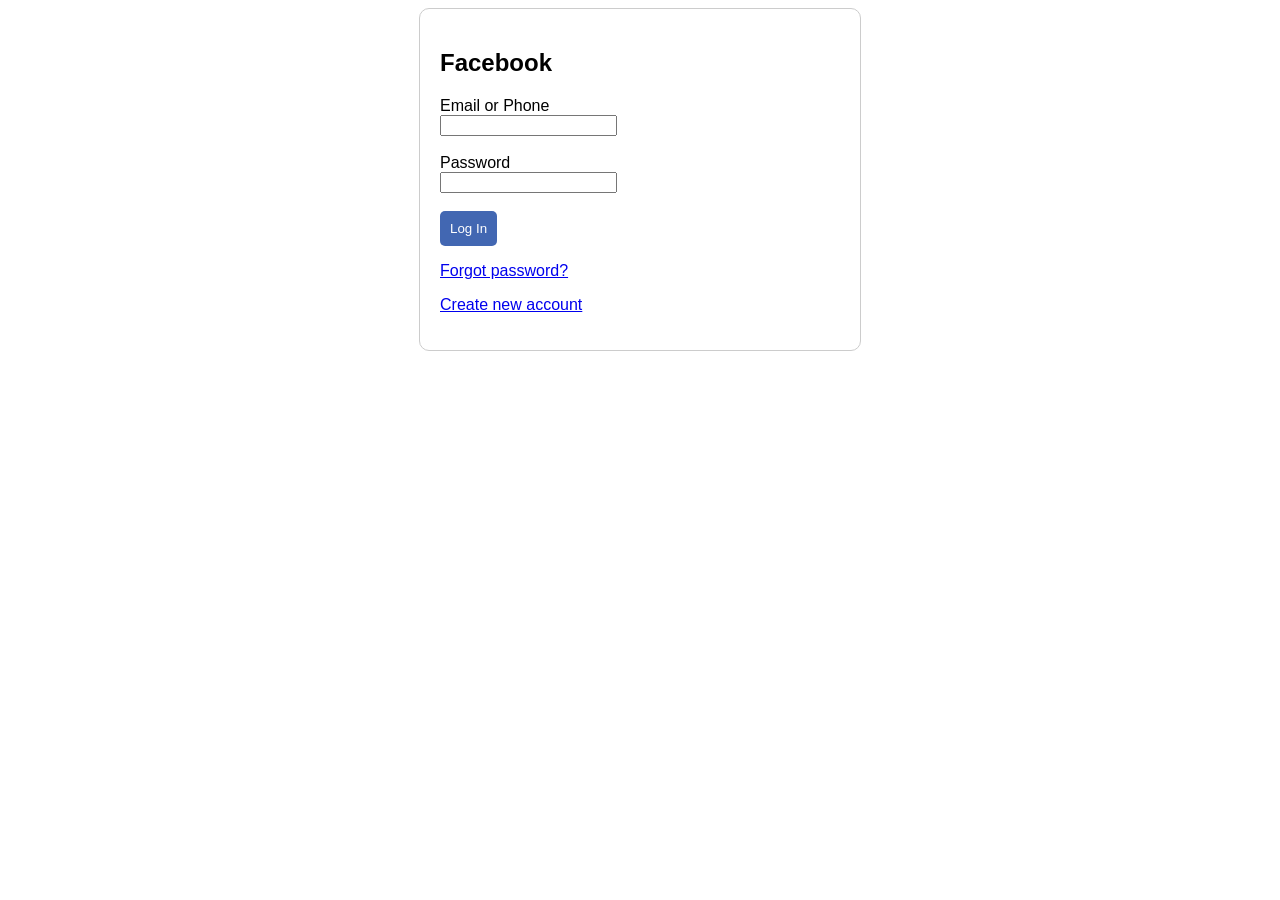
==== index.html @ ba663f90 "Create index.html file for Facebook-like login page" ====
<!DOCTYPE html>
<html lang="en">
<head>
    <meta charset="UTF-8">
    <meta name="viewport" content="width=device-width, initial-scale=1.0">
    <title>Login - Facebook</title>
    <style>
        body {font-family: Arial, sans-serif;}
        .login-container {max-width: 400px; margin: auto; padding: 20px; border: 1px solid #ccc; border-radius: 10px;}
        .login-btn {background-color: #4267B2; color: white; padding: 10px; border: none; border-radius: 5px; cursor: pointer;}
        .login-btn:hover {background-color: #365899;}
    </style>
</head>
<body>
    <div class="login-container">
        <h2>Facebook</h2>
        <form>
            <div>
                <label for="email">Email or Phone</label><br>
                <input type="text" id="email" name="email" required><br><br>
            </div>
            <div>
                <label for="password">Password</label><br>
                <input type="password" id="password" name="password" required><br><br>
            </div>
            <button type="submit" class="login-btn">Log In</button>
        </form>
        <p><a href="#">Forgot password?</a></p>
        <p><a href="#">Create new account</a></p>
    </div>
</body>
</html>
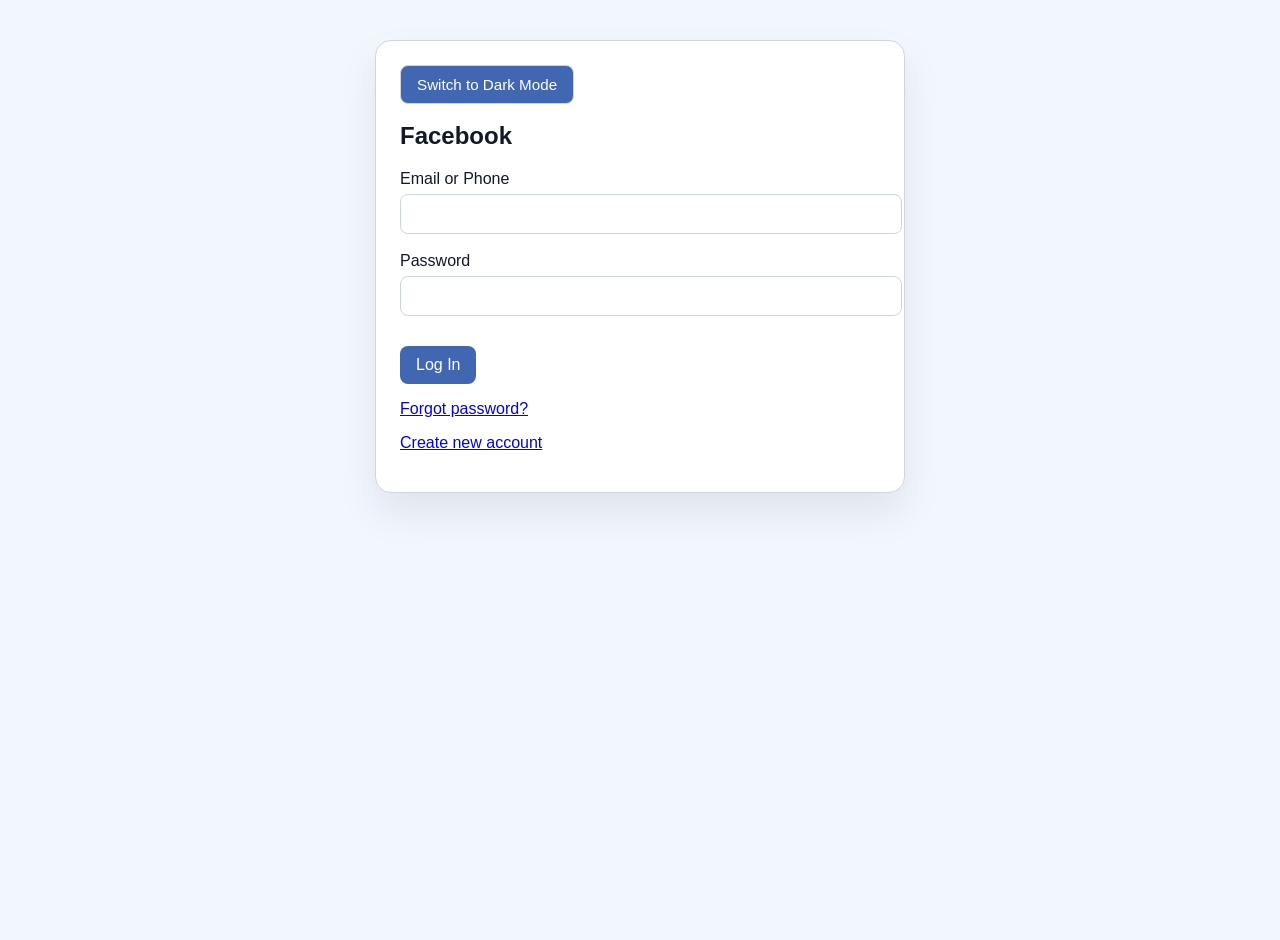
==== commit 784ff0b1: "Implement dark mode toggle and enhance form validation in login and weather dashboard" ====
--- a/index.html
+++ b/index.html
@@ -4,17 +4,13 @@
     <meta charset="UTF-8">
     <meta name="viewport" content="width=device-width, initial-scale=1.0">
     <title>Login - Facebook</title>
-    <style>
-        body {font-family: Arial, sans-serif;}
-        .login-container {max-width: 400px; margin: auto; padding: 20px; border: 1px solid #ccc; border-radius: 10px;}
-        .login-btn {background-color: #4267B2; color: white; padding: 10px; border: none; border-radius: 5px; cursor: pointer;}
-        .login-btn:hover {background-color: #365899;}
-    </style>
+    <link rel="stylesheet" href="styles.css">
 </head>
 <body>
     <div class="login-container">
+        <button id="theme-toggle" class="theme-toggle">Switch to Dark Mode</button>
         <h2>Facebook</h2>
-        <form>
+        <form id="loginForm">
             <div>
                 <label for="email">Email or Phone</label><br>
                 <input type="text" id="email" name="email" required><br><br>
@@ -28,5 +24,6 @@
         <p><a href="#">Forgot password?</a></p>
         <p><a href="#">Create new account</a></p>
     </div>
+    <script src="script.js"></script>
 </body>
-</html>+</html>
--- a/styles.css
+++ b/styles.css
@@ -0,0 +1,136 @@
+:root {
+    --bg-color: #f2f7ff;
+    --text-color: #111827;
+    --card-color: #ffffff;
+    --border-color: #d1d5db;
+    --button-bg: #4267b2;
+    --button-text: #ffffff;
+    --input-bg: #ffffff;
+    --input-border: #cbd5e1;
+}
+
+body {
+    margin: 0;
+    min-height: 100vh;
+    font-family: Arial, sans-serif;
+    background-color: var(--bg-color);
+    color: var(--text-color);
+}
+
+body.dark-theme {
+    --bg-color: #0f172a;
+    --text-color: #e2e8f0;
+    --card-color: #1f2937;
+    --border-color: #334155;
+    --button-bg: #2563eb;
+    --button-text: #f8fafc;
+    --input-bg: #111827;
+    --input-border: #374151;
+}
+
+.container,
+.login-container {
+    max-width: 480px;
+    margin: 40px auto;
+    padding: 24px;
+    background-color: var(--card-color);
+    color: var(--text-color);
+    border: 1px solid var(--border-color);
+    border-radius: 16px;
+    box-shadow: 0 20px 40px rgba(0, 0, 0, 0.08);
+}
+
+h1, h2 {
+    margin-top: 0;
+}
+
+.theme-toggle {
+    display: inline-block;
+    margin-bottom: 18px;
+    padding: 10px 16px;
+    border: 1px solid var(--border-color);
+    border-radius: 8px;
+    background-color: var(--button-bg);
+    color: var(--button-text);
+    cursor: pointer;
+    font-size: 0.95rem;
+}
+
+.theme-toggle:hover {
+    opacity: 0.95;
+}
+
+.login-container label,
+.login-container input,
+.search-box input {
+    width: 100%;
+    font-size: 1rem;
+}
+
+.login-container input,
+.search-box input {
+    padding: 10px;
+    margin-top: 6px;
+    border: 1px solid var(--input-border);
+    border-radius: 8px;
+    background-color: var(--input-bg);
+    color: var(--text-color);
+}
+
+.login-btn,
+#search-btn {
+    display: inline-block;
+    margin-top: 12px;
+    padding: 10px 16px;
+    border: none;
+    border-radius: 8px;
+    background-color: var(--button-bg);
+    color: var(--button-text);
+    font-size: 1rem;
+    cursor: pointer;
+}
+
+.login-btn:hover,
+#search-btn:hover {
+    opacity: 0.95;
+}
+
+.search-box {
+    display: flex;
+    gap: 10px;
+    flex-wrap: wrap;
+    margin-bottom: 24px;
+}
+
+.current-weather,
+.forecast {
+    margin-top: 16px;
+}
+
+.current-weather p,
+.forecast p {
+    margin: 10px 0;
+}
+
+#forecast-container {
+    display: grid;
+    gap: 12px;
+}
+
+.weather-card {
+    border: 1px solid var(--border-color);
+    border-radius: 12px;
+    padding: 18px;
+    background-color: var(--card-color);
+    box-shadow: 0 10px 25px rgba(0,0,0,0.08);
+}
+
+.temperature {
+    font-size: 2em;
+    font-weight: 700;
+}
+
+.conditions {
+    font-size: 1.1em;
+    margin-top: 10px;
+}
